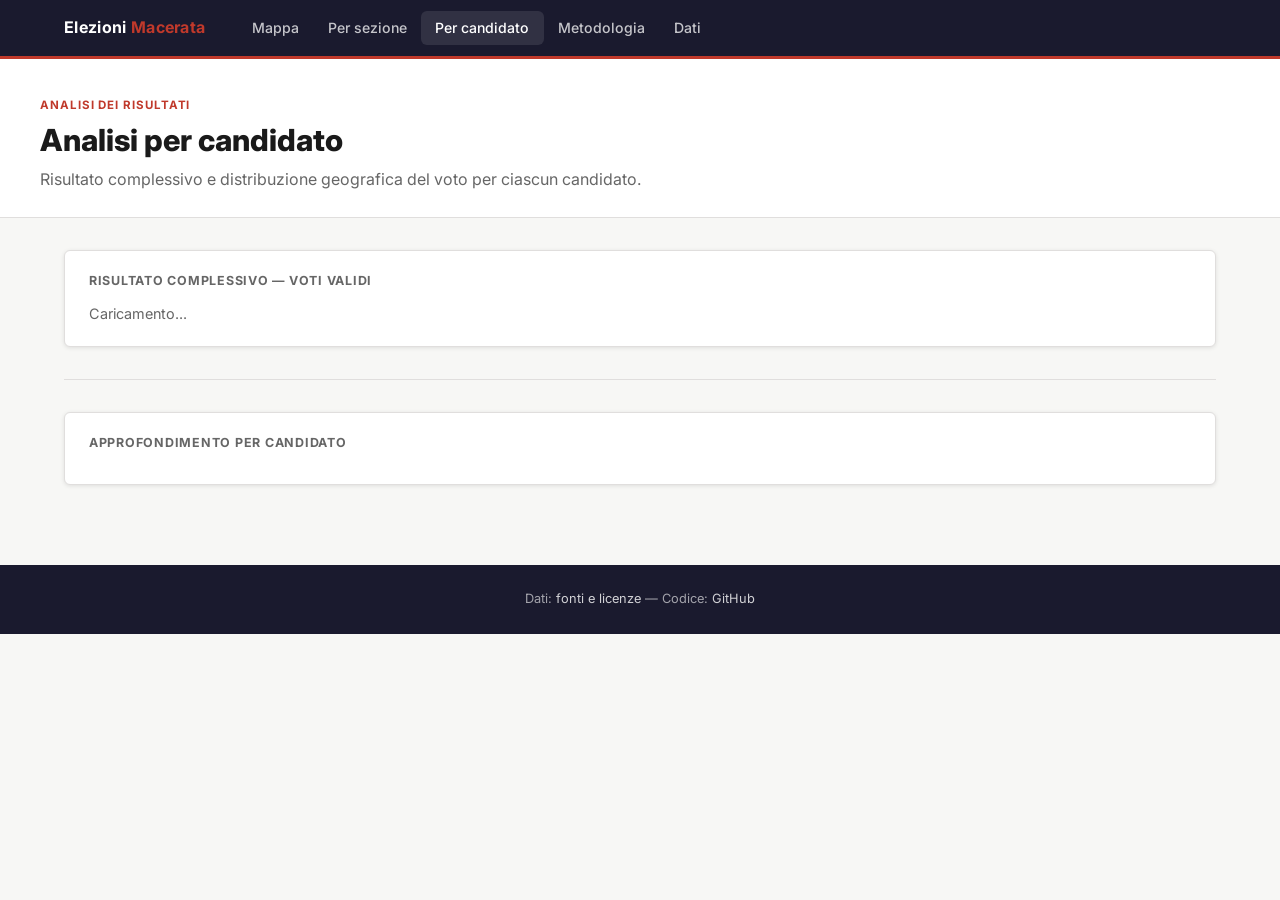
==== docs/analisi-candidato.html @ bee3a189 "fix: aggiungi stile bottoni mappa, aggiungi decimali affluenza" ====
<!DOCTYPE html>
<html lang="it">
<head>
  <meta charset="UTF-8" />
  <meta name="viewport" content="width=device-width, initial-scale=1.0" />
  <title>Elezioni Macerata — Analisi per candidato</title>
  <link rel="preconnect" href="https://fonts.googleapis.com" />
  <link rel="stylesheet" href="https://fonts.googleapis.com/css2?family=Inter:wght@400;500;600;700;800&display=swap" />
  <link rel="stylesheet" href="assets/style.css" />
  <style>
    .sezioni-grid {
      display: grid;
      grid-template-columns: 1fr 1fr;
      gap: 1rem;
    }
    @media (max-width: 640px) { .sezioni-grid { grid-template-columns: 1fr; } }

    .rank-table { width: 100%; border-collapse: collapse; font-size: .88rem; }
    .rank-table td { padding: .45rem .6rem; border-bottom: 1px solid var(--color-border); vertical-align: middle; }
    .rank-table tr:last-child td { border-bottom: none; }
    .rank-bar-wrap { width: 100px; }
    .rank-bar {
      height: 8px;
      border-radius: 4px;
      display: block;
    }
.candidate-selector-wrap {
      display: flex;
      align-items: center;
      gap: 1rem;
      flex-wrap: wrap;
    }
    .candidate-btn {
      display: flex;
      align-items: center;
      gap: .5rem;
      padding: .4rem .9rem;
      border: 2px solid var(--color-border);
      border-radius: 20px;
      background: var(--color-surface);
      font-family: var(--font-sans);
      font-size: .85rem;
      font-weight: 600;
      cursor: pointer;
      transition: all .15s;
    }
    .candidate-btn .dot {
      width: 10px; height: 10px;
      border-radius: 50%;
      flex-shrink: 0;
    }
    .candidate-btn.selected {
      background: var(--color-text);
      color: #fff;
      border-color: var(--color-text);
    }
    .totale-bar-wrap {
      display: flex;
      align-items: center;
      gap: .75rem;
      margin-bottom: .6rem;
    }
    .totale-bar-label { min-width: 160px; font-size: .88rem; font-weight: 600; }
    .totale-bar-outer {
      flex: 1;
      height: 22px;
      background: var(--color-bg);
      border-radius: 4px;
      overflow: hidden;
      border: 1px solid var(--color-border);
    }
    .totale-bar-inner { height: 100%; border-radius: 4px; transition: width .4s; }
    .totale-bar-perc { min-width: 48px; font-size: .88rem; font-weight: 700; text-align: right; }
  </style>
</head>
<body>

  <nav class="navbar">
    <div class="navbar-inner">
      <span class="navbar-brand">Elezioni <span>Macerata</span></span>
      <ul class="navbar-links">
        <li><a href="index.html"             >Mappa</a></li>
        <li><a href="analisi.html"           >Per sezione</a></li>
        <li><a href="analisi-candidato.html" class="active">Per candidato</a></li>
        <li><a href="metodologia.html"       >Metodologia</a></li>
        <li><a href="dati.html"              >Dati</a></li>
      </ul>
    </div>
  </nav>

  <header class="page-header">
    <div class="page-header-inner">
      <div class="page-tag">Analisi dei risultati</div>
      <h1 class="page-title">Analisi per candidato</h1>
      <p class="page-subtitle">
        Risultato complessivo e distribuzione geografica del voto per ciascun candidato.
      </p>
    </div>
  </header>

  <main>
    <div class="container">

      <!-- RISULTATO COMPLESSIVO -->
      <div class="section">
        <div class="card">
          <div class="card-title">Risultato complessivo — voti validi</div>
          <div id="totale-bars">
            <p style="color:var(--color-muted); font-size:.9rem">Caricamento...</p>
          </div>
        </div>
      </div>

      <!-- SELETTORE CANDIDATO -->
      <div class="section">
        <div class="card">
          <div class="card-title">Approfondimento per candidato</div>
          <div class="candidate-selector-wrap" id="candidate-buttons">
            <!-- popolato da JS -->
          </div>
        </div>
      </div>

      <!-- SEZIONI MIGLIORI / PEGGIORI -->
      <div class="section" id="sezione-dettaglio" style="display:none">
        <div class="sezioni-grid">

          <div class="card">
            <div class="card-title" id="title-top">Sezioni migliori</div>
            <table class="rank-table" id="table-top">
              <tbody></tbody>
            </table>
          </div>

          <div class="card">
            <div class="card-title" id="title-bottom">Sezioni peggiori</div>
            <table class="rank-table" id="table-bottom">
              <tbody></tbody>
            </table>
          </div>

        </div>
      </div>

    </div>
  </main>

  <footer>
    <p>
      Dati: <a href="dati.html">fonti e licenze</a> &mdash;
      Codice: <a href="https://github.com/davidoffdado" target="_blank">GitHub</a>
    </p>
  </footer>

  <script>
    const PUBLISHED_ID = "2PACX-1vSXkyX7vkmpegphAnR6HxPimNMoLBtH3rixk7Lyn3jZPHWH468lUxpbXBZQVC3zr3HduLNMVgxDLcVs";
    const SHEET_GIDS = {
      meta:      "0",
      voti:      "1712458015",
      affluenza: "683200541",
    };
    const PALETTE_DEFAULT = [
      "#c0392b","#2563a8","#27ae60","#e67e22","#8e44ad",
      "#16a085","#d35400","#2980b9","#c0392b","#7f8c8d",
    ];

    function sheetUrl(name) {
      return `https://docs.google.com/spreadsheets/d/e/${PUBLISHED_ID}/pub?output=csv&gid=${SHEET_GIDS[name]}`;
    }

    async function fetchCsv(url) {
      const res = await fetch(url);
      const text = await res.text();
      const lines = text.trim().split("\n");
      const headers = lines[0].split(",").map(h => h.replace(/^"|"$/g, "").trim());
      return lines.slice(1).map(line => {
        const cols = line.match(/(".*?"|[^,]+)(?=,|$)/g) || [];
        const row = {};
        headers.forEach((h, i) => {
          let val = (cols[i] || "").replace(/^"|"$/g, "").trim();
          val = val.replace(/^(-?\d+),(\d+)$/, "$1.$2");
          row[h] = val;
        });
        return row;
      });
    }

    function parseCandidates(metaRows) {
      const map = {};
      metaRows.forEach(r => { map[r.chiave] = r.valore; });
      const result = [];
      let i = 1;
      while (map[`candidato_${i}_nome`]) {
        result.push({
          id:     String(i),
          nome:   map[`candidato_${i}_nome`],
          colore: map[`candidato_${i}_colore`] || PALETTE_DEFAULT[(i-1) % PALETTE_DEFAULT.length],
        });
        i++;
      }
      return result;
    }

    // ── Barre risultato complessivo ──────────────────────
    function renderTotale(candidates, voti) {
      const totaliCandidato = {};
      let totaleAssoluto = 0;

      candidates.forEach(c => { totaliCandidato[c.id] = 0; });
      voti.forEach(r => {
        candidates.forEach(c => {
          const v = parseFloat(r[`voti_${c.id}`]) || 0;
          totaliCandidato[c.id] += v;
          totaleAssoluto += v;
        });
      });

      // ordina per voti decrescenti
      const ordinati = [...candidates].sort((a, b) => totaliCandidato[b.id] - totaliCandidato[a.id]);
      const maxVoti  = totaliCandidato[ordinati[0].id];

      const wrap = document.getElementById("totale-bars");
      wrap.innerHTML = ordinati.map(c => {
        const v    = totaliCandidato[c.id];
        const perc = totaleAssoluto > 0 ? ((v / totaleAssoluto) * 100).toFixed(1) : 0;
        const w    = maxVoti > 0 ? ((v / maxVoti) * 100).toFixed(1) : 0;
        return `
          <div class="totale-bar-wrap">
            <div class="totale-bar-label">
              <span style="display:inline-block;width:10px;height:10px;border-radius:50%;background:${c.colore};margin-right:6px;vertical-align:middle"></span>
              ${c.nome}
            </div>
            <div class="totale-bar-outer">
              <div class="totale-bar-inner" style="width:${w}%;background:${c.colore}"></div>
            </div>
            <div class="totale-bar-perc" style="color:${c.colore}">${perc}%</div>
            <div style="min-width:60px; font-size:.8rem; color:var(--color-muted)">${v.toLocaleString("it-IT")} voti</div>
          </div>`;
      }).join("");

      return totaliCandidato;
    }

    // ── Bottoni candidato ────────────────────────────────
    function buildCandidateButtons(candidates, onSelect) {
      const wrap = document.getElementById("candidate-buttons");
      wrap.innerHTML = "";
      candidates.forEach((c, i) => {
        const btn = document.createElement("button");
        btn.className = "candidate-btn";
        btn.innerHTML = `<span class="dot" style="background:${c.colore}"></span>${c.nome}`;
        btn.addEventListener("click", () => {
          document.querySelectorAll(".candidate-btn").forEach(b => b.classList.remove("selected"));
          btn.classList.add("selected");
          onSelect(c, i);
        });
        wrap.appendChild(btn);
      });
    }

    // ── Tabelle top/bottom sezioni ───────────────────────
    function renderSezioniCandidato(candidato, voti, sezioniMap, totaliPerSezione) {
      const righe = voti.map(r => {
        const sez    = r.sezione;
        const v      = parseFloat(r[`voti_${candidato.id}`]) || 0;
        const tot    = totaliPerSezione[sez] || 0;
        const perc   = tot > 0 ? (v / tot) * 100 : 0;
        const quartiere = sezioniMap[sez] || "";
        return { sez, v, perc, quartiere };
      }).filter(r => r.tot !== 0);

      const ordinati = [...righe].sort((a, b) => b.perc - a.perc);
      const top    = ordinati.slice(0, 10);
      const bottom = [...ordinati].reverse().slice(0, 10);

      document.getElementById("title-top").textContent    = `Sezioni migliori — ${candidato.nome}`;
      document.getElementById("title-bottom").textContent = `Sezioni peggiori — ${candidato.nome}`;

      function renderRows(rows, tbody) {
        tbody.innerHTML = rows.map(r => `
          <tr>
            <td style="font-weight:700">Sez. ${r.sez}</td>
            <td class="rank-bar-wrap">
              <span class="rank-bar" style="width:${r.perc.toFixed(0)}px; max-width:100px; background:${candidato.colore}"></span>
            </td>
            <td style="font-weight:700; color:${candidato.colore}; white-space:nowrap">${r.perc.toFixed(1)}%</td>
            <td style="color:var(--color-muted); font-size:.82rem">${r.v} voti</td>
          </tr>`).join("");
      }

      renderRows(top,    document.querySelector("#table-top tbody"));
      renderRows(bottom, document.querySelector("#table-bottom tbody"));
      document.getElementById("sezione-dettaglio").style.display = "";
    }

    // ── INIT ────────────────────────────────────────────
    async function init() {
      let candidates = [];

      try {
        const meta = await fetchCsv(sheetUrl("meta"));
        candidates = parseCandidates(meta);
      } catch(e) { console.warn("meta non disponibile"); }
      if (candidates.length < 1) {
        candidates = [{ id:"1", nome:"Candidato 1", colore: PALETTE_DEFAULT[0] }];
      }

      const voti = await fetchCsv(sheetUrl("voti"));

      // totale voti per sezione (su tutti i candidati)
      const totaliPerSezione = {};
      voti.forEach(r => {
        totaliPerSezione[r.sezione] = candidates.reduce(
          (sum, c) => sum + (parseFloat(r[`voti_${c.id}`]) || 0), 0
        );
      });

      const totaliCandidato = renderTotale(candidates, voti);

      buildCandidateButtons(candidates, (candidato) => {
        renderSezioniCandidato(candidato, voti, {}, totaliPerSezione);
      });
    }

    document.addEventListener("DOMContentLoaded", init);
  </script>
</body>
</html>
---- docs/assets/style.css ----
/* =====================================================
   MACERATA ELEZIONI — stile ispirato a cities.youtrend.it
   ===================================================== */

/* --- Reset & base --- */
*, *::before, *::after { box-sizing: border-box; margin: 0; padding: 0; }

:root {
  --color-bg:         #f7f7f5;
  --color-surface:    #ffffff;
  --color-border:     #e0dedd;
  --color-text:       #1a1a1a;
  --color-muted:      #666666;
  --color-accent-a:   #c0392b;   /* candidato A — rosso */
  --color-accent-b:   #2563a8;   /* candidato B — blu */
  --color-nav-bg:     #1a1a2e;
  --color-nav-text:   #ffffff;
  --font-sans:        "Inter", system-ui, sans-serif;
  --radius:           6px;
  --shadow:           0 1px 4px rgba(0,0,0,.10);
  --max-w:            1200px;
}

html { font-size: 16px; scroll-behavior: smooth; }

body {
  font-family: var(--font-sans);
  background: var(--color-bg);
  color: var(--color-text);
  line-height: 1.6;
}

a { color: var(--color-accent-b); text-decoration: none; }
a:hover { text-decoration: underline; }

/* --- Navbar --- */
.navbar {
  background: var(--color-nav-bg);
  color: var(--color-nav-text);
  position: sticky;
  top: 0;
  z-index: 1000;
  border-bottom: 3px solid var(--color-accent-a);
}

.navbar-inner {
  max-width: var(--max-w);
  margin: 0 auto;
  padding: 0 1.5rem;
  height: 56px;
  display: flex;
  align-items: center;
  gap: 2rem;
}

.navbar-brand {
  font-size: 1rem;
  font-weight: 700;
  color: var(--color-nav-text);
  letter-spacing: .02em;
  white-space: nowrap;
}

.navbar-brand span {
  color: var(--color-accent-a);
}

.navbar-links {
  display: flex;
  gap: 0;
  list-style: none;
}

.navbar-links a {
  display: block;
  padding: .35rem .9rem;
  color: rgba(255,255,255,.75);
  font-size: .88rem;
  font-weight: 500;
  border-radius: var(--radius);
  transition: color .15s, background .15s;
}

.navbar-links a:hover,
.navbar-links a.active {
  color: #fff;
  background: rgba(255,255,255,.1);
  text-decoration: none;
}

/* --- Hero / intestazione pagina --- */
.page-header {
  background: var(--color-surface);
  border-bottom: 1px solid var(--color-border);
  padding: 2rem 1.5rem 1.5rem;
}

.page-header-inner {
  max-width: var(--max-w);
  margin: 0 auto;
}

.page-tag {
  display: inline-block;
  font-size: .72rem;
  font-weight: 700;
  letter-spacing: .08em;
  text-transform: uppercase;
  color: var(--color-accent-a);
  margin-bottom: .5rem;
}

.page-title {
  font-size: 1.9rem;
  font-weight: 800;
  line-height: 1.2;
  margin-bottom: .5rem;
}

.page-subtitle {
  font-size: 1rem;
  color: var(--color-muted);
  max-width: 680px;
}

/* --- Layout contenuto --- */
.container {
  max-width: var(--max-w);
  margin: 0 auto;
  padding: 0 1.5rem;
}

.section { padding: 2rem 0; }
.section + .section { border-top: 1px solid var(--color-border); }

/* --- Card --- */
.card {
  background: var(--color-surface);
  border: 1px solid var(--color-border);
  border-radius: var(--radius);
  box-shadow: var(--shadow);
  padding: 1.25rem 1.5rem;
}

.card-title {
  font-size: .78rem;
  font-weight: 700;
  letter-spacing: .06em;
  text-transform: uppercase;
  color: var(--color-muted);
  margin-bottom: .75rem;
}

/* --- Stats row --- */
.stats-row {
  display: grid;
  grid-template-columns: repeat(auto-fit, minmax(160px, 1fr));
  gap: 1rem;
  margin-bottom: 1.5rem;
}

.stat-card {
  background: var(--color-surface);
  border: 1px solid var(--color-border);
  border-radius: var(--radius);
  padding: 1rem 1.25rem;
  box-shadow: var(--shadow);
}

.stat-label {
  font-size: .72rem;
  font-weight: 600;
  text-transform: uppercase;
  letter-spacing: .06em;
  color: var(--color-muted);
  margin-bottom: .3rem;
}

.stat-value {
  font-size: 1.75rem;
  font-weight: 800;
  line-height: 1;
}

.stat-value.red  { color: var(--color-accent-a); }
.stat-value.blue { color: var(--color-accent-b); }

/* --- Mappa --- */
.map-wrapper {
  background: var(--color-surface);
  border: 1px solid var(--color-border);
  border-radius: var(--radius);
  box-shadow: var(--shadow);
  overflow: hidden;
}

#map {
  width: 100%;
  height: 580px;
}

.map-controls {
  display: flex;
  gap: .5rem;
  padding: .75rem 1rem;
  border-bottom: 1px solid var(--color-border);
  flex-wrap: wrap;
}

.map-btn {
  font-family: var(--font-sans);
  font-size: .82rem;
  font-weight: 600;
  padding: .35rem .85rem;
  border-radius: 20px;
  border: 1.5px solid var(--color-border);
  background: var(--color-bg);
  color: var(--color-text);
  cursor: pointer;
  transition: all .15s;
}

.map-btn:hover { border-color: #aaa; }
.map-btn.active-duello    { background: #fde8e8; border-color: var(--color-accent-a); color: var(--color-accent-a); }
.map-btn.active-singolo   { background: #fff3e0; border-color: #e67e22; color: #e67e22; }
.map-btn.active-affluenza { background: #e8f5e9; border-color: #27ae60; color: #27ae60; }

/* --- Selettore candidati duello --- */
.cand-select {
  font-family: var(--font-sans);
  font-size: .82rem;
  font-weight: 600;
  padding: .3rem .6rem;
  border: 1.5px solid var(--color-border);
  border-radius: var(--radius);
  background: var(--color-surface);
  color: var(--color-text);
  cursor: pointer;
  max-width: 180px;
}
.cand-select:focus {
  outline: none;
  border-color: #aaa;
}

/* --- Legenda duello --- */
.legend {
  padding: .75rem 1rem;
  font-size: .8rem;
  color: var(--color-muted);
  display: flex;
  align-items: center;
  gap: .5rem;
  flex-wrap: wrap;
}

.legend-gradient {
  height: 10px;
  width: 180px;
  border-radius: 5px;
  flex-shrink: 0;
}

.legend-gradient.duello {
  background: linear-gradient(to right, #2166ff, #9ec9ff, #ffffff, #ffb3b3, #ff1f1f);
}

.legend-gradient.affluenza {
  background: linear-gradient(to right, #d73027, #fee08b, #1a9850);
}

/* --- Grafico barre --- */
.chart-container {
  position: relative;
  height: 320px;
}

/* --- Tabella --- */
.data-table {
  width: 100%;
  border-collapse: collapse;
  font-size: .85rem;
}

.data-table th {
  text-align: left;
  font-size: .72rem;
  font-weight: 700;
  text-transform: uppercase;
  letter-spacing: .05em;
  color: var(--color-muted);
  border-bottom: 2px solid var(--color-border);
  padding: .5rem .75rem;
}

.data-table td {
  padding: .45rem .75rem;
  border-bottom: 1px solid var(--color-border);
}

.data-table tr:last-child td { border-bottom: none; }
.data-table tr:hover td { background: var(--color-bg); }

.bar-inline {
  display: inline-block;
  height: 8px;
  border-radius: 4px;
  vertical-align: middle;
  margin-right: 6px;
}

/* --- Footer --- */
footer {
  background: var(--color-nav-bg);
  color: rgba(255,255,255,.6);
  font-size: .8rem;
  padding: 1.5rem;
  margin-top: 3rem;
  text-align: center;
}

footer a { color: rgba(255,255,255,.8); }

/* --- Responsive --- */
@media (max-width: 640px) {
  .page-title { font-size: 1.4rem; }
  #map { height: 400px; }
  .stats-row { grid-template-columns: 1fr 1fr; }
}
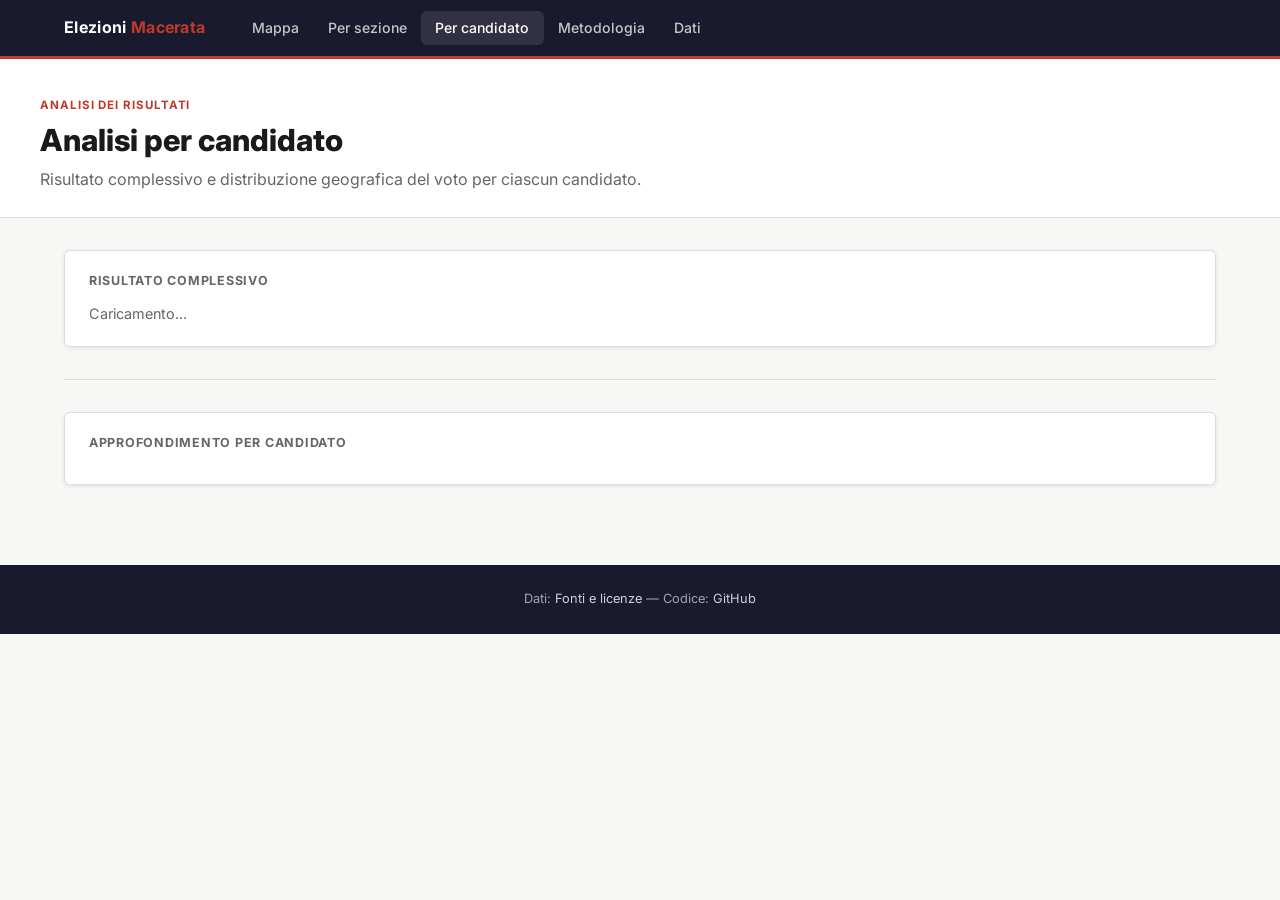
==== commit cba421a8: "fix: tooltip da mobile" ====
--- a/docs/analisi-candidato.html
+++ b/docs/analisi-candidato.html
@@ -3,7 +3,7 @@
 <head>
   <meta charset="UTF-8" />
   <meta name="viewport" content="width=device-width, initial-scale=1.0" />
-  <title>Elezioni Macerata — Analisi per candidato</title>
+  <title>Elezioni Macerata - Analisi per candidato</title>
   <link rel="preconnect" href="https://fonts.googleapis.com" />
   <link rel="stylesheet" href="https://fonts.googleapis.com/css2?family=Inter:wght@400;500;600;700;800&display=swap" />
   <link rel="stylesheet" href="assets/style.css" />
@@ -104,7 +104,7 @@
       <!-- RISULTATO COMPLESSIVO -->
       <div class="section">
         <div class="card">
-          <div class="card-title">Risultato complessivo — voti validi</div>
+          <div class="card-title">Risultato complessivo</div>
           <div id="totale-bars">
             <p style="color:var(--color-muted); font-size:.9rem">Caricamento...</p>
           </div>
@@ -147,8 +147,8 @@
 
   <footer>
     <p>
-      Dati: <a href="dati.html">fonti e licenze</a> &mdash;
-      Codice: <a href="https://github.com/davidoffdado" target="_blank">GitHub</a>
+      Dati: <a href="dati.html">Fonti e licenze</a> &mdash;
+      Codice: <a href="https://github.com/davidoffdado/elezioni-macerata" target="_blank">GitHub</a>
     </p>
   </footer>
 
--- a/docs/assets/style.css
+++ b/docs/assets/style.css
@@ -221,9 +221,7 @@
 }
 
 .map-btn:hover { border-color: #aaa; }
-.map-btn.active-duello    { background: #fde8e8; border-color: var(--color-accent-a); color: var(--color-accent-a); }
-.map-btn.active-singolo   { background: #fff3e0; border-color: #e67e22; color: #e67e22; }
-.map-btn.active-affluenza { background: #e8f5e9; border-color: #27ae60; color: #27ae60; }
+.map-btn.active { background: #fde8e8; border-color: var(--color-accent-a); color: var(--color-accent-a); }
 
 /* --- Selettore candidati duello --- */
 .cand-select {
@@ -321,9 +319,74 @@
 
 footer a { color: rgba(255,255,255,.8); }
 
-/* --- Responsive --- */
+/* --- Chart scroll (mobile) --- */
+.chart-scroll-wrapper {
+  overflow-x: auto;
+  -webkit-overflow-scrolling: touch;
+  scrollbar-width: thin;
+  scrollbar-color: var(--color-border) transparent;
+}
+.chart-scroll-inner {
+  position: relative;
+  /* su desktop occupa tutta la larghezza; su mobile vedi sotto */
+}
+
+/* --- Responsive tablet --- */
+@media (max-width: 768px) {
+  /* Navbar: brand + link su due righe, link scorrono orizzontalmente */
+  .navbar-inner {
+    height: auto;
+    flex-direction: column;
+    align-items: stretch;
+    padding: .4rem .75rem;
+    gap: 0;
+  }
+  .navbar-brand { padding: .45rem 0; }
+  .navbar-links {
+    overflow-x: auto;
+    scrollbar-width: none;
+    padding-bottom: .35rem;
+  }
+  .navbar-links::-webkit-scrollbar { display: none; }
+  .navbar-links a {
+    white-space: nowrap;
+    font-size: .82rem;
+    padding: .28rem .65rem;
+  }
+}
+
+/* --- Responsive mobile --- */
 @media (max-width: 640px) {
-  .page-title { font-size: 1.4rem; }
-  #map { height: 400px; }
-  .stats-row { grid-template-columns: 1fr 1fr; }
-}
+  .page-title    { font-size: 1.3rem; }
+  .page-subtitle { font-size: .9rem; }
+  .page-header   { padding: 1.1rem .75rem .9rem; }
+  .container     { padding: 0 .75rem; }
+  .section       { padding: 1.25rem 0; }
+  .card          { padding: .9rem .85rem; }
+
+  /* Mappa */
+  #map { height: 420px; }
+
+  /* Map controls: selettori a piena larghezza */
+  .map-controls { padding: .5rem .75rem; gap: .4rem; }
+  #duello-selector,
+  #singolo-selector {
+    margin-left: 0 !important;
+    width: 100%;
+    justify-content: flex-start;
+  }
+  .cand-select { max-width: none; flex: 1; min-width: 0; }
+
+  /* Stats */
+  .stats-row { grid-template-columns: 1fr 1fr; gap: .6rem; }
+  .stat-value { font-size: 1.4rem; }
+
+  /* Grafici: canvas scrollabile orizzontalmente */
+  .chart-scroll-inner { min-width: 560px; }
+  .chart-container    { height: 260px; }
+
+  /* Tabelle */
+  .data-table          { font-size: .78rem; }
+  .data-table th,
+  .data-table td       { padding: .35rem .45rem; }
+}
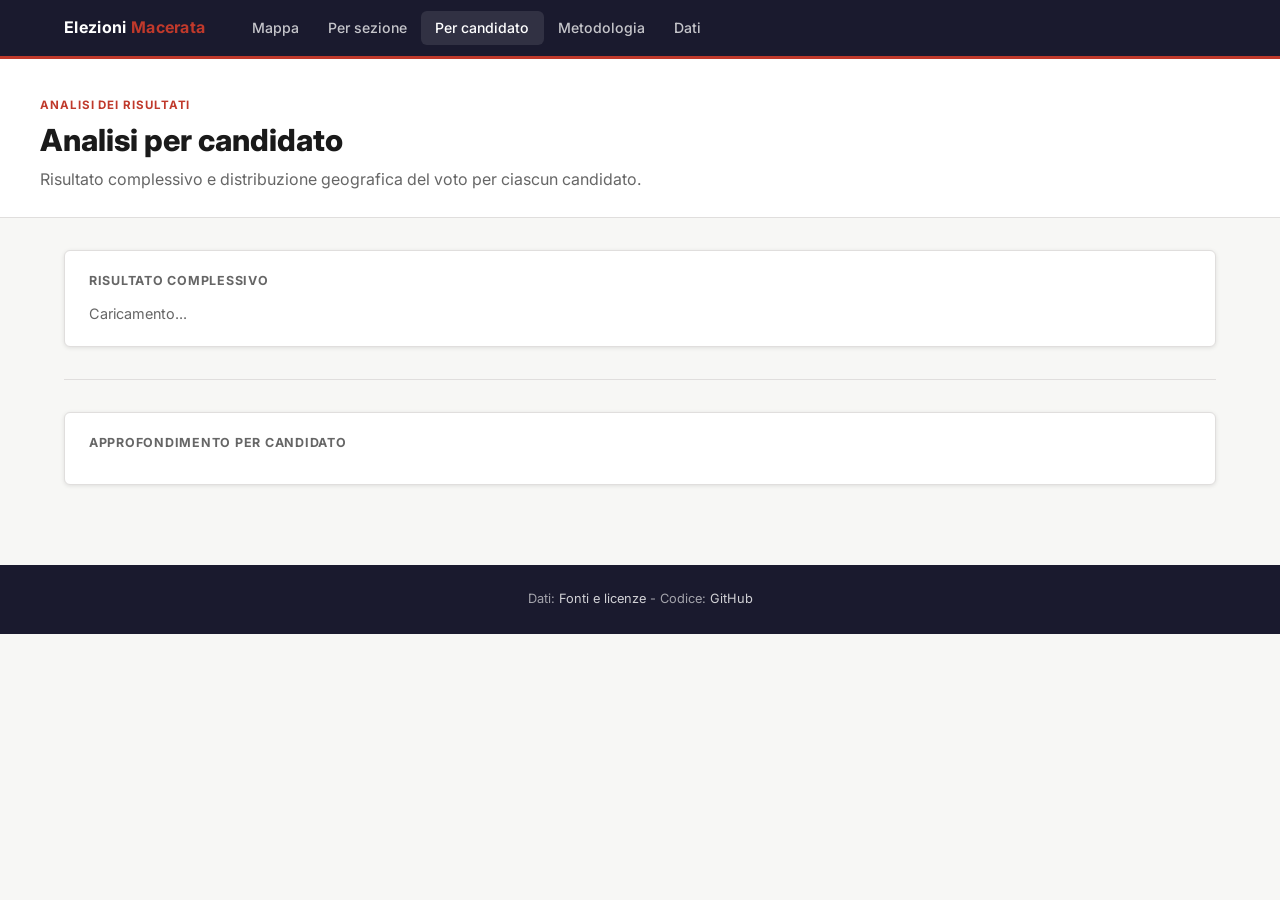
==== commit 908e0cea: "modifica testo" ====
--- a/docs/analisi-candidato.html
+++ b/docs/analisi-candidato.html
@@ -147,7 +147,7 @@
 
   <footer>
     <p>
-      Dati: <a href="dati.html">Fonti e licenze</a> &mdash;
+      Dati: <a href="dati.html">Fonti e licenze</a> -
       Codice: <a href="https://github.com/davidoffdado/elezioni-macerata" target="_blank">GitHub</a>
     </p>
   </footer>
@@ -273,8 +273,8 @@
       const top    = ordinati.slice(0, 10);
       const bottom = [...ordinati].reverse().slice(0, 10);
 
-      document.getElementById("title-top").textContent    = `Sezioni migliori — ${candidato.nome}`;
-      document.getElementById("title-bottom").textContent = `Sezioni peggiori — ${candidato.nome}`;
+      document.getElementById("title-top").textContent    = `Sezioni migliori - ${candidato.nome}`;
+      document.getElementById("title-bottom").textContent = `Sezioni peggiori - ${candidato.nome}`;
 
       function renderRows(rows, tbody) {
         tbody.innerHTML = rows.map(r => `
--- a/docs/assets/style.css
+++ b/docs/assets/style.css
@@ -319,6 +319,78 @@
 
 footer a { color: rgba(255,255,255,.8); }
 
+/* --- Panel info sezione --- */
+#map-info-panel {
+  position: relative;
+  padding: .75rem 2.5rem .75rem 1rem;
+  background: var(--color-surface);
+  border-top: 1px solid var(--color-border);
+  font-size: .88rem;
+  line-height: 1.6;
+}
+
+#map-info-close {
+  position: absolute;
+  top: .5rem;
+  right: .6rem;
+  width: 24px;
+  height: 24px;
+  border: none;
+  background: none;
+  font-size: 1.1rem;
+  color: var(--color-muted);
+  cursor: pointer;
+  line-height: 1;
+}
+#map-info-close:hover { color: var(--color-text); }
+
+.info-panel-title {
+  font-weight: 700;
+  font-size: .9rem;
+  margin-bottom: .35rem;
+}
+
+.info-panel-row {
+  display: flex;
+  align-items: center;
+  gap: .5rem;
+  margin-bottom: .15rem;
+}
+.info-panel-row .dot {
+  width: 9px; height: 9px;
+  border-radius: 50%;
+  flex-shrink: 0;
+}
+.info-panel-row .label { flex: 1; color: var(--color-muted); }
+.info-panel-row .value { font-weight: 700; }
+
+/* Desktop: panel discreto sotto la mappa */
+@media (min-width: 641px) {
+  #map-info-panel { border-top: 1px solid var(--color-border); }
+}
+
+/* Mobile: barra fissa in basso, si apre con .is-open */
+@media (max-width: 640px) {
+  #map-info-panel {
+    display: block !important;   /* sempre nel DOM, nascosto via transform */
+    position: fixed;
+    bottom: 0;
+    left: 0;
+    right: 0;
+    z-index: 1100;
+    padding: 1rem 2.8rem calc(1rem + env(safe-area-inset-bottom)) 1.1rem;
+    background: #fff;
+    border-top: 3px solid var(--color-accent-a);
+    border-radius: 14px 14px 0 0;
+    box-shadow: 0 -4px 24px rgba(0,0,0,.13);
+    transform: translateY(100%);
+    transition: transform .25s ease;
+  }
+  #map-info-panel.is-open {
+    transform: translateY(0);
+  }
+}
+
 /* --- Chart scroll (mobile) --- */
 .chart-scroll-wrapper {
   overflow-x: auto;
